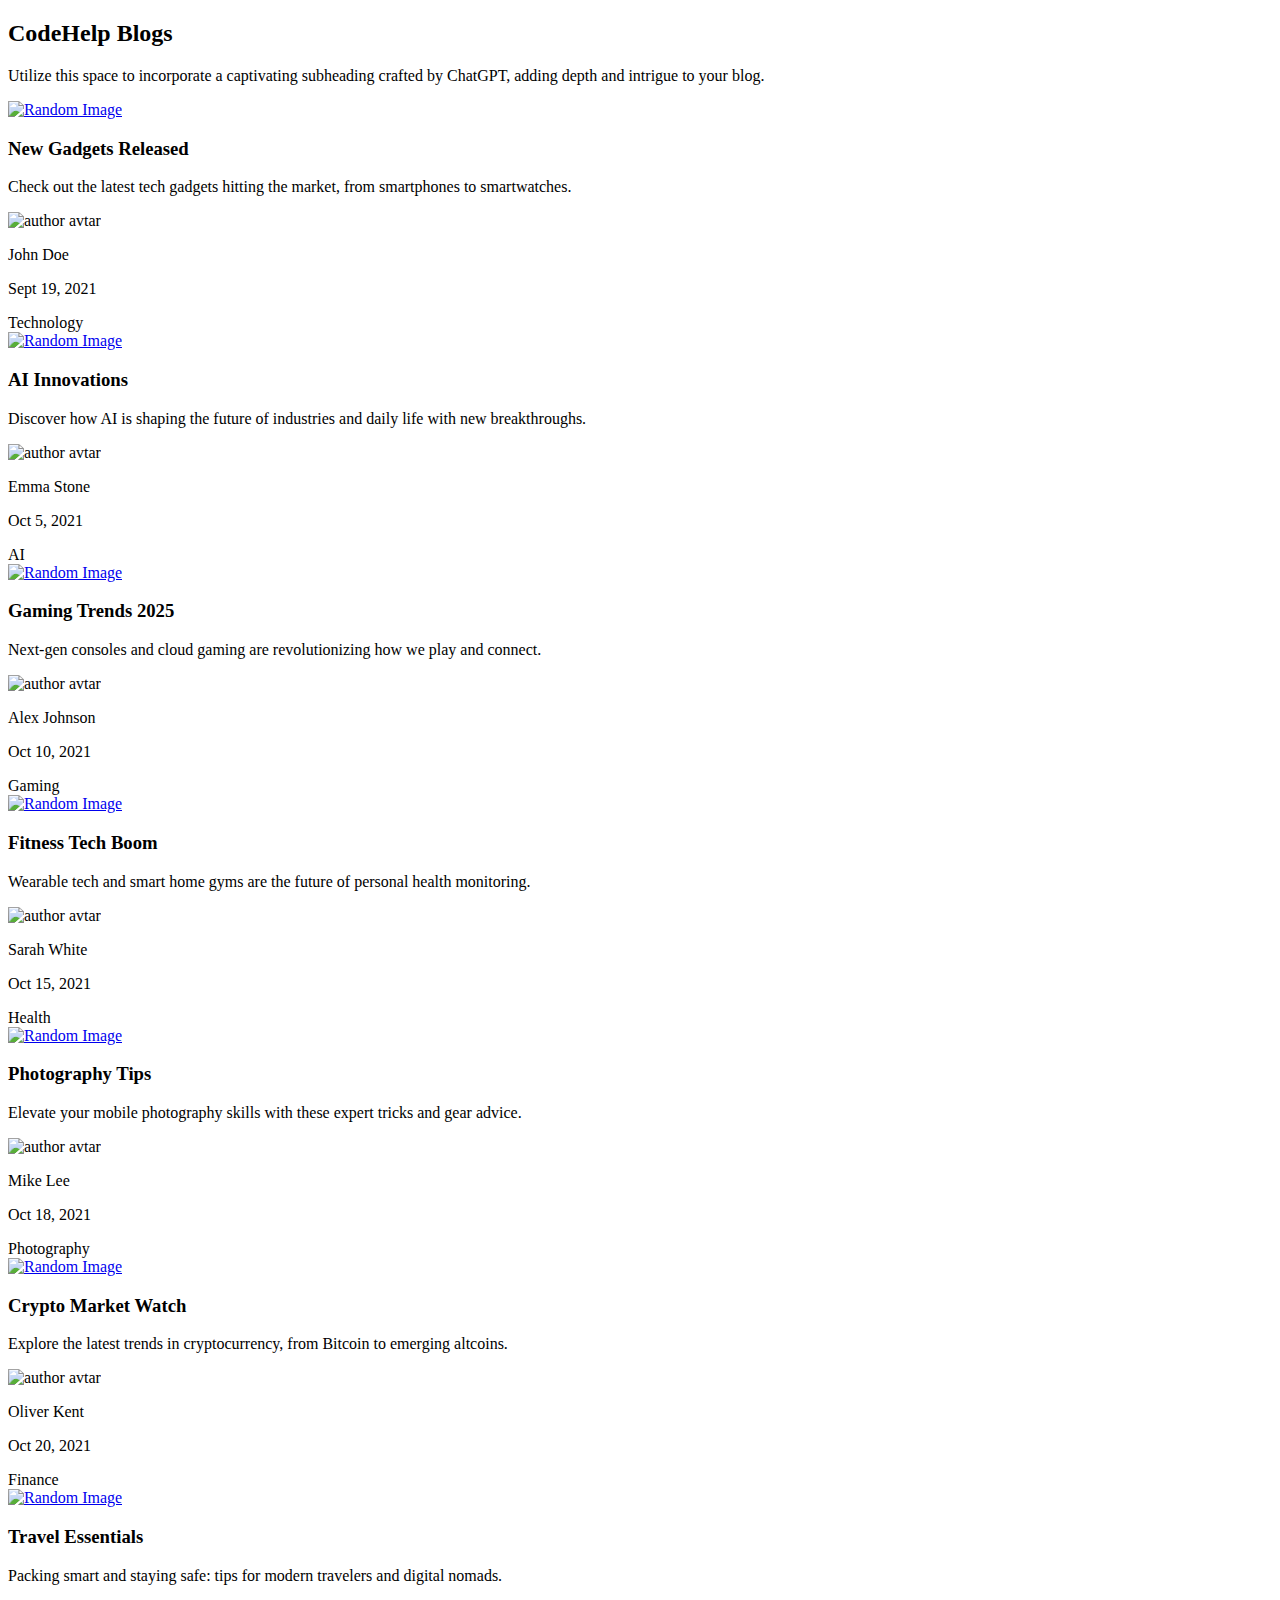
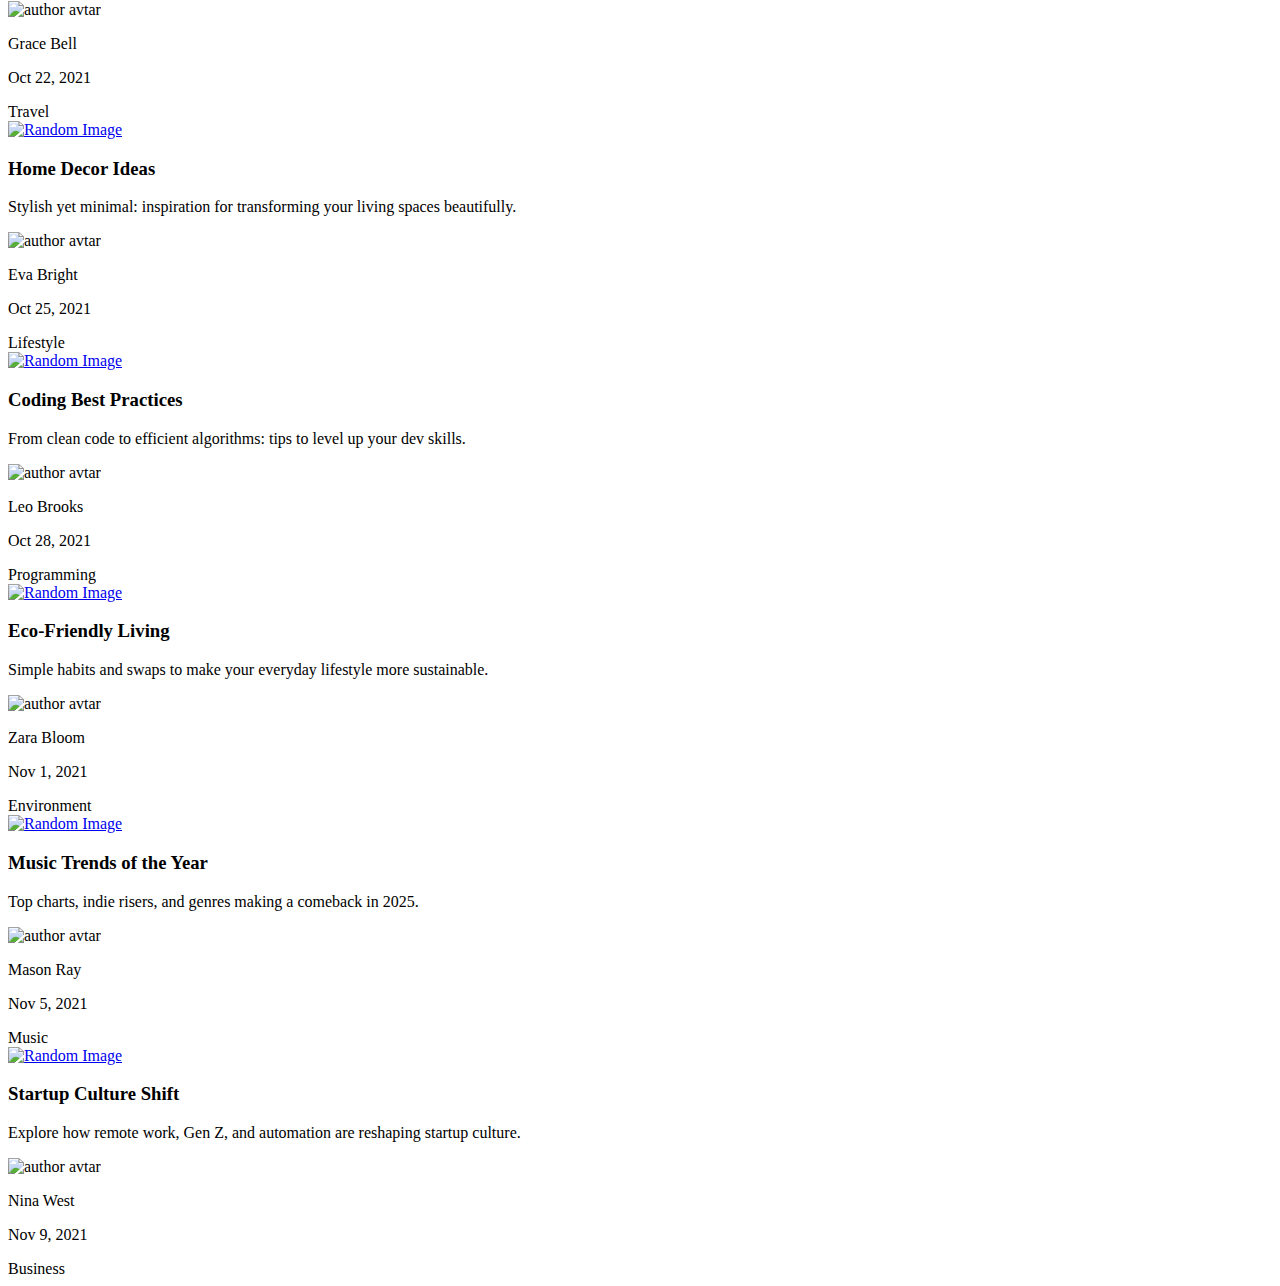
==== index.html @ eb7b22d2 "Add files via upload" ====
<!DOCTYPE html>
<html lang="en">
<head>
    <meta charset="UTF-8">
    <meta name="viewport" content="width=device-width, initial-scale=1.0">
    <title>Ambica Blogs</title>
    <link rel="stylesheet" href="style.css">
    <link rel="preconnect" href="https://fonts.googleapis.com">
<link rel="preconnect" href="https://fonts.gstatic.com" crossorigin>
<link href="https://fonts.googleapis.com/css2?family=Inter:ital,opsz,wght@0,14..32,100..900;1,14..32,100..900&display=swap" rel="stylesheet">
</head>
<body>

    <div class="container">
        <header>
            <h2>CodeHelp Blogs</h2>
            <p>Utilize this space to incorporate a captivating subheading crafted by ChatGPT, adding depth and intrigue to your blog.
            </p>
        </header>
        <!-- <main>
            <div class="card-container">
                <a href="#">
                     <div class="image-container">
                     <img src="https://picsum.photos/600/400" alt="Random Image" loading="lazy" class="image">
                    </div>
                </a>
                <div class="card-info">
                    <h3>New Gadgets Released</h3>
                    <p>Check Out the latest tech gadgets 
                     hitting the market, from smartphones to 
                     smartwatches.
                    </p>
                 </div>
                 <div class="card-footer">
                    <div class="card-author">
                        <div class="author-avtar">
                            <img src="https://api.dicebear.com/7.x/notionists/svg?seed=John?size=64" alt="author avtar" width="28px" height="28px" class="avtar-img">
                        </div>
                        <div class="author-details">
                            <p class="author-name">John Doe</p>
                            <p class="publish-date">Sept 19, 2021</p>
                        </div>
                    </div>
                    <div class="card-genre">
                        <span>Technology</span>
                    </div>
 
                </div>
 
 
            </div> 
            <div class="card-container">
                <a href="#">
                     <div class="image-container">
                     <img src="https://picsum.photos/600/400?nocache=%C?php%20echo%20microtime();%20?%3E" alt="Random Image" loading="lazy" class="image">
                    </div>
                </a>
                <div class="card-info">
                    <h3>New Gadgets Released</h3>
                    <p>Check Out the latest tech gadgets 
                     hitting the market, from smartphones to 
                     smartwatches.
                    </p>
                 </div>
                 <div class="card-footer">
                    <div class="card-author">
                        <div class="author-avtar">
                            <img src="https://api.dicebear.com/7.x/notionists/svg?seed=John?size=64" alt="author avtar" width="30px" height="30px">
                        </div>
                        <div class="author-details">
                            <p class="author-name">John Doe</p>
                            <p class="publish-date">Sept 19, 2021</p>
                        </div>
                    </div>
                    <div class="card-genre">
                        <span>Technology</span>
                    </div>
 
                </div>
 
            </div> 
            <div class="card-container">
                <a href="#">
                     <div class="image-container">
                     <img src="https://picsum.photos/600/400?nocache=%3F?php%20echo%20microtime();%20?%3E" alt="Random Image" loading="lazy" class="image">
                    </div>
                </a>
                <div class="card-info">
                    <h3>New Gadgets Released</h3>
                    <p>Check Out the latest tech gadgets 
                     hitting the market, from smartphones to 
                     smartwatches.
                    </p>
                 </div>
                 <div class="card-footer">
                    <div class="card-author">
                        <div class="author-avtar">
                            <img src="https://api.dicebear.com/7.x/notionists/svg?seed=John?size=64" alt="author avtar" width="30px" height="30px">
                        </div>
                        <div class="author-details">
                            <p class="author-name">John Doe</p>
                            <p class="publish-date">Sept 19, 2021</p>
                        </div>
                    </div>
                    <div class="card-genre">
                        <span>Technology</span>
                    </div>
 
                </div>
 
 
            </div> 
            <div class="card-container">
                <div class="image-container">
                         <a href="#">
                     <img src="https://picsum.photos/600/400?nocache=%3M?php%20echo%20microtime();%20?%3E" alt="Random Image" loading="lazy" class="image">
                    </a>
                </div>
                <div class="card-info">
                    <h3>Effective Time Management</h3>
                    <p>Learn time management techniques to boost productivity and balance work and personal life.</p>
                </div>
                <div class="card-footer">
                    <div class="card-author">
                        <div class="author-avtar">
                            <img src="https://api.dicebear.com/7.x/notionists/svg?seed=John?size=64" alt="author avtar" width="30px" height="30px">
                        </div>
                        <div class="author-details">
                            <p class="author-name">John Doe</p>
                            <p class="publish-date">Sept 19, 2021</p>
                        </div>
                    </div>
                    <div class="card-genre">
                        <span>Technology</span>
                    </div>
 
                </div>
 
 
            </div> 
            <div class="card-container">
                <div class="image-container">
                         <a href="#">
                     <img src="https://picsum.photos/600/400?nocache=%3G?php%20echo%20microtime();%20?%3E" alt="Random Image" loading="lazy" class="image">
                    </a>
                </div>
                <div class="card-info">
                    <h3>Effective Time Management</h3>
                    <p>Learn time management techniques to boost productivity and balance work and personal life.</p>
                </div>
                <div class="card-footer">
                    <div class="card-author">
                        <div class="author-avtar">
                            <img src="https://api.dicebear.com/7.x/notionists/svg?seed=John?size=64" alt="author avtar" width="30px" height="30px">
                        </div>
                        <div class="author-details">
                            <p class="author-name">John Doe</p>
                            <p class="publish-date">Sept 19, 2021</p>
                        </div>
                    </div>
                    <div class="card-genre">
                        <span>Technology</span>
                    </div>
 
                </div>
 
 
            </div> 
            <div class="card-container">
                <div class="image-container">
                         <a href="#">
                     <img src="https://picsum.photos/600/400?nocache=%3V?php%20echo%20microtime();%20?%3E" alt="Random Image" loading="lazy" class="image">
                    </a>
                </div>
                <div class="card-info">
                    <h3>Effective Time Management</h3>
                    <p>Learn time management techniques to boost productivity and balance work and personal life.</p>
                </div>
                <div class="card-footer">
                    <div class="card-author">
                        <div class="author-avtar">
                            <img src="https://api.dicebear.com/7.x/notionists/svg?seed=John?size=64" alt="author avtar" width="30px" height="30px">
                        </div>
                        <div class="author-details">
                            <p class="author-name">John Doe</p>
                            <p class="publish-date">Sept 19, 2021</p>
                        </div>
                    </div>
                    <div class="card-genre">
                        <span>Technology</span>
                    </div>
 
                </div>
 
 
            </div> 
            <div class="card-container">
                <div class="image-container">
                         <a href="#">
                     <img src="https://picsum.photos/600/400?nocache=%3Z?php%20echo%20microtime();%20?%3E" alt="Random Image" loading="lazy" class="image">
                    </a>
                </div>
                <div class="card-info">
                    <h3>Effective Time Management</h3>
                    <p>Learn time management techniques to boost productivity and balance work and personal life.</p>
                </div>
                <div class="card-footer">
                    <div class="card-author">
                        <div class="author-avtar">
                            <img src="https://api.dicebear.com/7.x/notionists/svg?seed=John?size=64" alt="author avtar" width="30px" height="30px">
                        </div>
                        <div class="author-details">
                            <p class="author-name">John Doe</p>
                            <p class="publish-date">Sept 19, 2021</p>
                        </div>
                    </div>
                    <div class="card-genre">
                        <span>Technology</span>
                    </div>
 
                </div>
 
 
            </div> 
            <div class="card-container">
                <div class="image-container">
                         <a href="#">
                     <img src="https://picsum.photos/600/400?nocache=%3A?php%20echo%20microtime();%20?%3E" alt="Random Image" loading="lazy" class="image">
                    </a>
                </div>
                <div class="card-info">
                    <h3>Effective Time Management</h3>
                    <p>Learn time management techniques to boost productivity and balance work and personal life.</p>
                </div>
                <div class="card-footer">
                    <div class="card-author">
                        <div class="author-avtar">
                            <img src="https://api.dicebear.com/7.x/notionists/svg?seed=John?size=64" alt="author avtar" width="30px" height="30px">
                        </div>
                        <div class="author-details">
                            <p class="author-name">John Doe</p>
                            <p class="publish-date">Sept 19, 2021</p>
                        </div>
                    </div>
                    <div class="card-genre">
                        <span>Technology</span>
                    </div>
 
                </div>
 
 
            </div> 
            <div class="card-container">
                <div class="image-container">
                         <a href="#">
                     <img src="https://picsum.photos/600/400?nocache=%3L?php%20echo%20microtime();%20?%3E" alt="Random Image" loading="lazy" class="image">
                    </a>
                </div>
                <div class="card-info">
                    <h3>Effective Time Management</h3>
                    <p>Learn time management techniques to boost productivity and balance work and personal life.</p>
                </div>
                <div class="card-footer">
                    <div class="card-author">
                        <div class="author-avtar">
                            <img src="https://api.dicebear.com/7.x/notionists/svg?seed=John?size=64" alt="author avtar" width="30px" height="30px">
                        </div>
                        <div class="author-details">
                            <p class="author-name">John Doe</p>
                            <p class="publish-date">Sept 19, 2021</p>
                        </div>
                    </div>
                    <div class="card-genre">
                        <span>Technology</span>
                    </div>
 
                </div>
 
 
            </div> 
            <div class="card-container">
                <div class="image-container">
                         <a href="#">
                     <img src="https://picsum.photos/600/400?nocache=%3I?php%20echo%20microtime();%20?%3E" alt="Random Image" loading="lazy" class="image">
                    </a>
                </div>
                <div class="card-info">
                    <h3>Effective Time Management</h3>
                    <p>Learn time management techniques to boost productivity and balance work and personal life.</p>
                </div>
                <div class="card-footer">
                    <div class="card-author">
                        <div class="author-avtar">
                            <img src="https://api.dicebear.com/7.x/notionists/svg?seed=John?size=64" alt="author avtar" width="30px" height="30px">
                        </div>
                        <div class="author-details">
                            <p class="author-name">John Doe</p>
                            <p class="publish-date">Sept 19, 2021</p>
                        </div>
                    </div>
                    <div class="card-genre">
                        <span>Technology</span>
                    </div>
 
                </div>
 
 
            </div> 
            <div class="card-container">
                <div class="image-container">
                         <a href="#">
                     <img src="https://picsum.photos/600/400?nocache=%3WY?php%20echo%20microtime();%20?%3E" alt="Random Image" loading="lazy" class="image">
                    </a>
                </div>
                <div class="card-info">
                    <h3>Effective Time Management</h3>
                    <p>Learn time management techniques to boost productivity and balance work and personal life.</p>
                </div>
                <div class="card-footer">
                    <div class="card-author">
                        <div class="author-avtar">
                            <img src="https://api.dicebear.com/7.x/notionists/svg?seed=John?size=64" alt="author avtar" width="30px" height="30px">
                        </div>
                        <div class="author-details">
                            <p class="author-name">John Doe</p>
                            <p class="publish-date">Sept 19, 2021</p>
                        </div>
                    </div>
                    <div class="card-genre">
                        <span>Technology</span>
                    </div>
 
                </div>
 
 
            </div> 
            <div class="card-container">
                <div class="image-container">
                         <a href="#">
                     <img src="https://picsum.photos/600/400?nocache=%1B?php%20echo%20microtime();%20?%3Q" alt="Random Image" loading="lazy" class="image">
                    </a>
                </div>
                <div class="card-info">
                    <h3>Effective Time Management</h3>
                    <p>Learn time management techniques to boost productivity and balance work and personal life.</p>
                </div>
                <div class="card-footer">
                    <div class="card-author">
                        <div class="author-avtar">
                            <img src="https://api.dicebear.com/7.x/notionists/svg?seed=John?size=64" alt="author avtar" width="30px" height="30px">
                        </div>
                        <div class="author-details">
                            <p class="author-name">John Doe</p>
                            <p class="publish-date">Sept 19, 2021</p>
                        </div>
                    </div>
                    <div class="card-genre">
                        <span>Technology</span>
                    </div>
 
                </div>
 
 
            </div> 


            

        </main> -->
        <main>
            <!-- Card 1 -->
<div class="card-container">
    <a href="#">
      <div class="image-container">
        <img src="https://picsum.photos/600/401" alt="Random Image" loading="lazy" class="image">
      </div>
    </a>
    <div class="card-info">
      <h3>New Gadgets Released</h3>
      <p>Check out the latest tech gadgets hitting the market, from smartphones to smartwatches.</p>
    </div>
    <div class="card-footer">
      <div class="card-author">
        <div class="author-avtar">
          <img src="https://api.dicebear.com/7.x/notionists/svg?seed=John1?size=64" alt="author avtar" width="28px" height="28px" class="avtar-img">
        </div>
        <div class="author-details">
          <p class="author-name">John Doe</p>
          <p class="publish-date">Sept 19, 2021</p>
        </div>
      </div>
      <div class="card-genre">
        <span>Technology</span>
      </div>
    </div>
  </div>
  
  <!-- Card 2 -->
  <div class="card-container">
    <a href="#">
      <div class="image-container">
        <img src="https://picsum.photos/600/402" alt="Random Image" loading="lazy" class="image">
      </div>
    </a>
    <div class="card-info">
      <h3>AI Innovations</h3>
      <p>Discover how AI is shaping the future of industries and daily life with new breakthroughs.</p>
    </div>
    <div class="card-footer">
      <div class="card-author">
        <div class="author-avtar">
          <img src="https://api.dicebear.com/7.x/notionists/svg?seed=Emma2?size=64" alt="author avtar" width="28px" height="28px" class="avtar-img">
        </div>
        <div class="author-details">
          <p class="author-name">Emma Stone</p>
          <p class="publish-date">Oct 5, 2021</p>
        </div>
      </div>
      <div class="card-genre">
        <span>AI</span>
      </div>
    </div>
  </div>
  
  <!-- Card 3 -->
  <div class="card-container">
    <a href="#">
      <div class="image-container">
        <img src="https://picsum.photos/600/403" alt="Random Image" loading="lazy" class="image">
      </div>
    </a>
    <div class="card-info">
      <h3>Gaming Trends 2025</h3>
      <p>Next-gen consoles and cloud gaming are revolutionizing how we play and connect.</p>
    </div>
    <div class="card-footer">
      <div class="card-author">
        <div class="author-avtar">
          <img src="https://api.dicebear.com/7.x/notionists/svg?seed=Alex3?size=64" alt="author avtar" width="28px" height="28px" class="avtar-img">
        </div>
        <div class="author-details">
          <p class="author-name">Alex Johnson</p>
          <p class="publish-date">Oct 10, 2021</p>
        </div>
      </div>
      <div class="card-genre">
        <span>Gaming</span>
      </div>
    </div>
  </div>
  
  <!-- Card 4 -->
  <div class="card-container">
    <a href="#">
      <div class="image-container">
        <img src="https://picsum.photos/600/404" alt="Random Image" loading="lazy" class="image">
      </div>
    </a>
    <div class="card-info">
      <h3>Fitness Tech Boom</h3>
      <p>Wearable tech and smart home gyms are the future of personal health monitoring.</p>
    </div>
    <div class="card-footer">
      <div class="card-author">
        <div class="author-avtar">
          <img src="https://api.dicebear.com/7.x/notionists/svg?seed=Sarah4?size=64" alt="author avtar" width="28px" height="28px" class="avtar-img">
        </div>
        <div class="author-details">
          <p class="author-name">Sarah White</p>
          <p class="publish-date">Oct 15, 2021</p>
        </div>
      </div>
      <div class="card-genre">
        <span>Health</span>
      </div>
    </div>
  </div>
  
  <!-- Card 5 -->
  <div class="card-container">
    <a href="#">
      <div class="image-container">
        <img src="https://picsum.photos/600/405" alt="Random Image" loading="lazy" class="image">
      </div>
    </a>
    <div class="card-info">
      <h3>Photography Tips</h3>
      <p>Elevate your mobile photography skills with these expert tricks and gear advice.</p>
    </div>
    <div class="card-footer">
      <div class="card-author">
        <div class="author-avtar">
          <img src="https://api.dicebear.com/7.x/notionists/svg?seed=Mike5?size=64" alt="author avtar" width="28px" height="28px" class="avtar-img">
        </div>
        <div class="author-details">
          <p class="author-name">Mike Lee</p>
          <p class="publish-date">Oct 18, 2021</p>
        </div>
      </div>
      <div class="card-genre">
        <span>Photography</span>
      </div>
    </div>
  </div>
  
  <div class="card-container">
    <a href="#">
      <div class="image-container">
        <img src="https://picsum.photos/600/406" alt="Random Image" loading="lazy" class="image">
      </div>
    </a>
    <div class="card-info">
      <h3>Crypto Market Watch</h3>
      <p>Explore the latest trends in cryptocurrency, from Bitcoin to emerging altcoins.</p>
    </div>
    <div class="card-footer">
      <div class="card-author">
        <div class="author-avtar">
          <img src="https://api.dicebear.com/7.x/notionists/svg?seed=Oliver6?size=64" alt="author avtar" width="28px" height="28px" class="avtar-img">
        </div>
        <div class="author-details">
          <p class="author-name">Oliver Kent</p>
          <p class="publish-date">Oct 20, 2021</p>
        </div>
      </div>
      <div class="card-genre">
        <span>Finance</span>
      </div>
    </div>
  </div>
  <div class="card-container">
    <a href="#">
      <div class="image-container">
        <img src="https://picsum.photos/600/407" alt="Random Image" loading="lazy" class="image">
      </div>
    </a>
    <div class="card-info">
      <h3>Travel Essentials</h3>
      <p>Packing smart and staying safe: tips for modern travelers and digital nomads.</p>
    </div>
    <div class="card-footer">
      <div class="card-author">
        <div class="author-avtar">
          <img src="https://api.dicebear.com/7.x/notionists/svg?seed=Grace7?size=64" alt="author avtar" width="28px" height="28px" class="avtar-img">
        </div>
        <div class="author-details">
          <p class="author-name">Grace Bell</p>
          <p class="publish-date">Oct 22, 2021</p>
        </div>
      </div>
      <div class="card-genre">
        <span>Travel</span>
      </div>
    </div>
  </div>
  <div class="card-container">
    <a href="#">
      <div class="image-container">
        <img src="https://picsum.photos/600/408" alt="Random Image" loading="lazy" class="image">
      </div>
    </a>
    <div class="card-info">
      <h3>Home Decor Ideas</h3>
      <p>Stylish yet minimal: inspiration for transforming your living spaces beautifully.</p>
    </div>
    <div class="card-footer">
      <div class="card-author">
        <div class="author-avtar">
          <img src="https://api.dicebear.com/7.x/notionists/svg?seed=Eva8?size=64" alt="author avtar" width="28px" height="28px" class="avtar-img">
        </div>
        <div class="author-details">
          <p class="author-name">Eva Bright</p>
          <p class="publish-date">Oct 25, 2021</p>
        </div>
      </div>
      <div class="card-genre">
        <span>Lifestyle</span>
      </div>
    </div>
  </div>
  <div class="card-container">
    <a href="#">
      <div class="image-container">
        <img src="https://picsum.photos/600/409" alt="Random Image" loading="lazy" class="image">
      </div>
    </a>
    <div class="card-info">
      <h3>Coding Best Practices</h3>
      <p>From clean code to efficient algorithms: tips to level up your dev skills.</p>
    </div>
    <div class="card-footer">
      <div class="card-author">
        <div class="author-avtar">
          <img src="https://api.dicebear.com/7.x/notionists/svg?seed=Leo9?size=64" alt="author avtar" width="28px" height="28px" class="avtar-img">
        </div>
        <div class="author-details">
          <p class="author-name">Leo Brooks</p>
          <p class="publish-date">Oct 28, 2021</p>
        </div>
      </div>
      <div class="card-genre">
        <span>Programming</span>
      </div>
    </div>
  </div>
  <div class="card-container">
    <a href="#">
      <div class="image-container">
        <img src="https://picsum.photos/600/410" alt="Random Image" loading="lazy" class="image">
      </div>
    </a>
    <div class="card-info">
      <h3>Eco-Friendly Living</h3>
      <p>Simple habits and swaps to make your everyday lifestyle more sustainable.</p>
    </div>
    <div class="card-footer">
      <div class="card-author">
        <div class="author-avtar">
          <img src="https://api.dicebear.com/7.x/notionists/svg?seed=Zara10?size=64" alt="author avtar" width="28px" height="28px" class="avtar-img">
        </div>
        <div class="author-details">
          <p class="author-name">Zara Bloom</p>
          <p class="publish-date">Nov 1, 2021</p>
        </div>
      </div>
      <div class="card-genre">
        <span>Environment</span>
      </div>
    </div>
  </div>
  <div class="card-container">
    <a href="#">
      <div class="image-container">
        <img src="https://picsum.photos/600/411" alt="Random Image" loading="lazy" class="image">
      </div>
    </a>
    <div class="card-info">
      <h3>Music Trends of the Year</h3>
      <p>Top charts, indie risers, and genres making a comeback in 2025.</p>
    </div>
    <div class="card-footer">
      <div class="card-author">
        <div class="author-avtar">
          <img src="https://api.dicebear.com/7.x/notionists/svg?seed=Mason11?size=64" alt="author avtar" width="28px" height="28px" class="avtar-img">
        </div>
        <div class="author-details">
          <p class="author-name">Mason Ray</p>
          <p class="publish-date">Nov 5, 2021</p>
        </div>
      </div>
      <div class="card-genre">
        <span>Music</span>
      </div>
    </div>
  </div>
  <div class="card-container">
    <a href="#">
      <div class="image-container">
        <img src="https://picsum.photos/600/412" alt="Random Image" loading="lazy" class="image">
      </div>
    </a>
    <div class="card-info">
      <h3>Startup Culture Shift</h3>
      <p>Explore how remote work, Gen Z, and automation are reshaping startup culture.</p>
    </div>
    <div class="card-footer">
      <div class="card-author">
        <div class="author-avtar">
          <img src="https://api.dicebear.com/7.x/notionists/svg?seed=Nina12?size=64" alt="author avtar" width="28px" height="28px" class="avtar-img">
        </div>
        <div class="author-details">
          <p class="author-name">Nina West</p>
          <p class="publish-date">Nov 9, 2021</p>
        </div>
      </div>
      <div class="card-genre">
        <span>Business</span>
      </div>
    </div>
  </div>
              
  
        </main>
        
        <footer>
    
        </footer>
    </div>
</body>
</html>
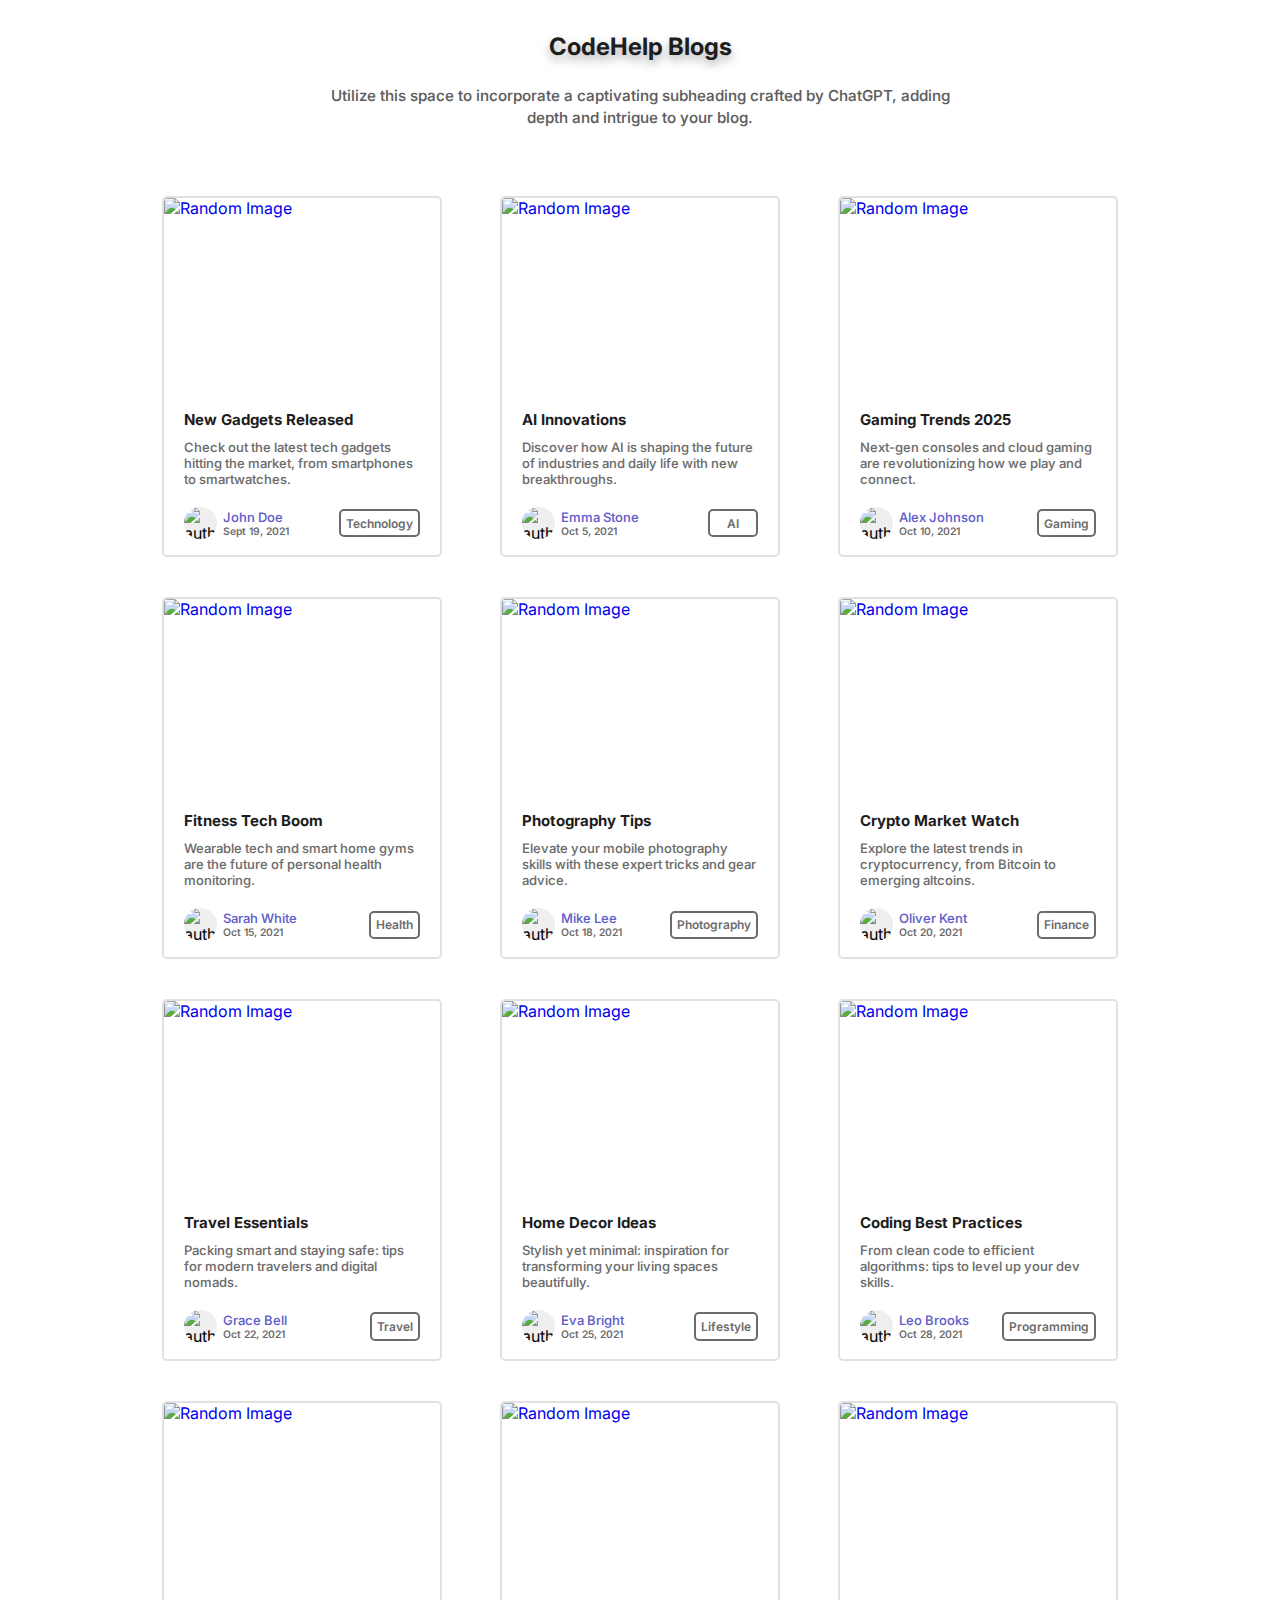
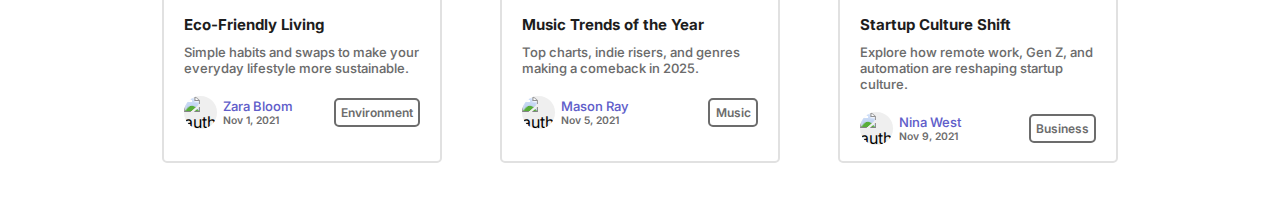
==== commit 842fbe0e: "Update index.html" ====
--- a/index.html
+++ b/index.html
@@ -1,690 +1,325 @@
 <!DOCTYPE html>
 <html lang="en">
-<head>
-    <meta charset="UTF-8">
-    <meta name="viewport" content="width=device-width, initial-scale=1.0">
-    <title>Ambica Blogs</title>
-    <link rel="stylesheet" href="style.css">
-    <link rel="preconnect" href="https://fonts.googleapis.com">
-<link rel="preconnect" href="https://fonts.gstatic.com" crossorigin>
-<link href="https://fonts.googleapis.com/css2?family=Inter:ital,opsz,wght@0,14..32,100..900;1,14..32,100..900&display=swap" rel="stylesheet">
-</head>
-<body>
-
-    <div class="container">
-        <header>
+   <head>
+      <meta charset="UTF-8">
+      <meta name="viewport" content="width=device-width, initial-scale=1.0">
+      <title>CodeHelp Blogs</title>
+      <link rel="stylesheet" href="style.css">
+      <link rel="preconnect" href="https://fonts.googleapis.com">
+      <link rel="preconnect" href="https://fonts.gstatic.com" crossorigin>
+      <link href="https://fonts.googleapis.com/css2?family=Inter:ital,opsz,wght@0,14..32,100..900;1,14..32,100..900&display=swap" rel="stylesheet">
+   </head>
+   <body>
+      <div class="container">
+         <header>
             <h2>CodeHelp Blogs</h2>
             <p>Utilize this space to incorporate a captivating subheading crafted by ChatGPT, adding depth and intrigue to your blog.
             </p>
-        </header>
-        <!-- <main>
-            <div class="card-container">
-                <a href="#">
-                     <div class="image-container">
-                     <img src="https://picsum.photos/600/400" alt="Random Image" loading="lazy" class="image">
-                    </div>
-                </a>
-                <div class="card-info">
-                    <h3>New Gadgets Released</h3>
-                    <p>Check Out the latest tech gadgets 
-                     hitting the market, from smartphones to 
-                     smartwatches.
-                    </p>
-                 </div>
-                 <div class="card-footer">
-                    <div class="card-author">
-                        <div class="author-avtar">
-                            <img src="https://api.dicebear.com/7.x/notionists/svg?seed=John?size=64" alt="author avtar" width="28px" height="28px" class="avtar-img">
-                        </div>
-                        <div class="author-details">
-                            <p class="author-name">John Doe</p>
-                            <p class="publish-date">Sept 19, 2021</p>
-                        </div>
-                    </div>
-                    <div class="card-genre">
-                        <span>Technology</span>
-                    </div>
- 
-                </div>
- 
- 
-            </div> 
-            <div class="card-container">
-                <a href="#">
-                     <div class="image-container">
-                     <img src="https://picsum.photos/600/400?nocache=%C?php%20echo%20microtime();%20?%3E" alt="Random Image" loading="lazy" class="image">
-                    </div>
-                </a>
-                <div class="card-info">
-                    <h3>New Gadgets Released</h3>
-                    <p>Check Out the latest tech gadgets 
-                     hitting the market, from smartphones to 
-                     smartwatches.
-                    </p>
-                 </div>
-                 <div class="card-footer">
-                    <div class="card-author">
-                        <div class="author-avtar">
-                            <img src="https://api.dicebear.com/7.x/notionists/svg?seed=John?size=64" alt="author avtar" width="30px" height="30px">
-                        </div>
-                        <div class="author-details">
-                            <p class="author-name">John Doe</p>
-                            <p class="publish-date">Sept 19, 2021</p>
-                        </div>
-                    </div>
-                    <div class="card-genre">
-                        <span>Technology</span>
-                    </div>
- 
-                </div>
- 
-            </div> 
-            <div class="card-container">
-                <a href="#">
-                     <div class="image-container">
-                     <img src="https://picsum.photos/600/400?nocache=%3F?php%20echo%20microtime();%20?%3E" alt="Random Image" loading="lazy" class="image">
-                    </div>
-                </a>
-                <div class="card-info">
-                    <h3>New Gadgets Released</h3>
-                    <p>Check Out the latest tech gadgets 
-                     hitting the market, from smartphones to 
-                     smartwatches.
-                    </p>
-                 </div>
-                 <div class="card-footer">
-                    <div class="card-author">
-                        <div class="author-avtar">
-                            <img src="https://api.dicebear.com/7.x/notionists/svg?seed=John?size=64" alt="author avtar" width="30px" height="30px">
-                        </div>
-                        <div class="author-details">
-                            <p class="author-name">John Doe</p>
-                            <p class="publish-date">Sept 19, 2021</p>
-                        </div>
-                    </div>
-                    <div class="card-genre">
-                        <span>Technology</span>
-                    </div>
- 
-                </div>
- 
- 
-            </div> 
-            <div class="card-container">
-                <div class="image-container">
-                         <a href="#">
-                     <img src="https://picsum.photos/600/400?nocache=%3M?php%20echo%20microtime();%20?%3E" alt="Random Image" loading="lazy" class="image">
-                    </a>
-                </div>
-                <div class="card-info">
-                    <h3>Effective Time Management</h3>
-                    <p>Learn time management techniques to boost productivity and balance work and personal life.</p>
-                </div>
-                <div class="card-footer">
-                    <div class="card-author">
-                        <div class="author-avtar">
-                            <img src="https://api.dicebear.com/7.x/notionists/svg?seed=John?size=64" alt="author avtar" width="30px" height="30px">
-                        </div>
-                        <div class="author-details">
-                            <p class="author-name">John Doe</p>
-                            <p class="publish-date">Sept 19, 2021</p>
-                        </div>
-                    </div>
-                    <div class="card-genre">
-                        <span>Technology</span>
-                    </div>
- 
-                </div>
- 
- 
-            </div> 
-            <div class="card-container">
-                <div class="image-container">
-                         <a href="#">
-                     <img src="https://picsum.photos/600/400?nocache=%3G?php%20echo%20microtime();%20?%3E" alt="Random Image" loading="lazy" class="image">
-                    </a>
-                </div>
-                <div class="card-info">
-                    <h3>Effective Time Management</h3>
-                    <p>Learn time management techniques to boost productivity and balance work and personal life.</p>
-                </div>
-                <div class="card-footer">
-                    <div class="card-author">
-                        <div class="author-avtar">
-                            <img src="https://api.dicebear.com/7.x/notionists/svg?seed=John?size=64" alt="author avtar" width="30px" height="30px">
-                        </div>
-                        <div class="author-details">
-                            <p class="author-name">John Doe</p>
-                            <p class="publish-date">Sept 19, 2021</p>
-                        </div>
-                    </div>
-                    <div class="card-genre">
-                        <span>Technology</span>
-                    </div>
- 
-                </div>
- 
- 
-            </div> 
-            <div class="card-container">
-                <div class="image-container">
-                         <a href="#">
-                     <img src="https://picsum.photos/600/400?nocache=%3V?php%20echo%20microtime();%20?%3E" alt="Random Image" loading="lazy" class="image">
-                    </a>
-                </div>
-                <div class="card-info">
-                    <h3>Effective Time Management</h3>
-                    <p>Learn time management techniques to boost productivity and balance work and personal life.</p>
-                </div>
-                <div class="card-footer">
-                    <div class="card-author">
-                        <div class="author-avtar">
-                            <img src="https://api.dicebear.com/7.x/notionists/svg?seed=John?size=64" alt="author avtar" width="30px" height="30px">
-                        </div>
-                        <div class="author-details">
-                            <p class="author-name">John Doe</p>
-                            <p class="publish-date">Sept 19, 2021</p>
-                        </div>
-                    </div>
-                    <div class="card-genre">
-                        <span>Technology</span>
-                    </div>
- 
-                </div>
- 
- 
-            </div> 
-            <div class="card-container">
-                <div class="image-container">
-                         <a href="#">
-                     <img src="https://picsum.photos/600/400?nocache=%3Z?php%20echo%20microtime();%20?%3E" alt="Random Image" loading="lazy" class="image">
-                    </a>
-                </div>
-                <div class="card-info">
-                    <h3>Effective Time Management</h3>
-                    <p>Learn time management techniques to boost productivity and balance work and personal life.</p>
-                </div>
-                <div class="card-footer">
-                    <div class="card-author">
-                        <div class="author-avtar">
-                            <img src="https://api.dicebear.com/7.x/notionists/svg?seed=John?size=64" alt="author avtar" width="30px" height="30px">
-                        </div>
-                        <div class="author-details">
-                            <p class="author-name">John Doe</p>
-                            <p class="publish-date">Sept 19, 2021</p>
-                        </div>
-                    </div>
-                    <div class="card-genre">
-                        <span>Technology</span>
-                    </div>
- 
-                </div>
- 
- 
-            </div> 
-            <div class="card-container">
-                <div class="image-container">
-                         <a href="#">
-                     <img src="https://picsum.photos/600/400?nocache=%3A?php%20echo%20microtime();%20?%3E" alt="Random Image" loading="lazy" class="image">
-                    </a>
-                </div>
-                <div class="card-info">
-                    <h3>Effective Time Management</h3>
-                    <p>Learn time management techniques to boost productivity and balance work and personal life.</p>
-                </div>
-                <div class="card-footer">
-                    <div class="card-author">
-                        <div class="author-avtar">
-                            <img src="https://api.dicebear.com/7.x/notionists/svg?seed=John?size=64" alt="author avtar" width="30px" height="30px">
-                        </div>
-                        <div class="author-details">
-                            <p class="author-name">John Doe</p>
-                            <p class="publish-date">Sept 19, 2021</p>
-                        </div>
-                    </div>
-                    <div class="card-genre">
-                        <span>Technology</span>
-                    </div>
- 
-                </div>
- 
- 
-            </div> 
-            <div class="card-container">
-                <div class="image-container">
-                         <a href="#">
-                     <img src="https://picsum.photos/600/400?nocache=%3L?php%20echo%20microtime();%20?%3E" alt="Random Image" loading="lazy" class="image">
-                    </a>
-                </div>
-                <div class="card-info">
-                    <h3>Effective Time Management</h3>
-                    <p>Learn time management techniques to boost productivity and balance work and personal life.</p>
-                </div>
-                <div class="card-footer">
-                    <div class="card-author">
-                        <div class="author-avtar">
-                            <img src="https://api.dicebear.com/7.x/notionists/svg?seed=John?size=64" alt="author avtar" width="30px" height="30px">
-                        </div>
-                        <div class="author-details">
-                            <p class="author-name">John Doe</p>
-                            <p class="publish-date">Sept 19, 2021</p>
-                        </div>
-                    </div>
-                    <div class="card-genre">
-                        <span>Technology</span>
-                    </div>
- 
-                </div>
- 
- 
-            </div> 
-            <div class="card-container">
-                <div class="image-container">
-                         <a href="#">
-                     <img src="https://picsum.photos/600/400?nocache=%3I?php%20echo%20microtime();%20?%3E" alt="Random Image" loading="lazy" class="image">
-                    </a>
-                </div>
-                <div class="card-info">
-                    <h3>Effective Time Management</h3>
-                    <p>Learn time management techniques to boost productivity and balance work and personal life.</p>
-                </div>
-                <div class="card-footer">
-                    <div class="card-author">
-                        <div class="author-avtar">
-                            <img src="https://api.dicebear.com/7.x/notionists/svg?seed=John?size=64" alt="author avtar" width="30px" height="30px">
-                        </div>
-                        <div class="author-details">
-                            <p class="author-name">John Doe</p>
-                            <p class="publish-date">Sept 19, 2021</p>
-                        </div>
-                    </div>
-                    <div class="card-genre">
-                        <span>Technology</span>
-                    </div>
- 
-                </div>
- 
- 
-            </div> 
-            <div class="card-container">
-                <div class="image-container">
-                         <a href="#">
-                     <img src="https://picsum.photos/600/400?nocache=%3WY?php%20echo%20microtime();%20?%3E" alt="Random Image" loading="lazy" class="image">
-                    </a>
-                </div>
-                <div class="card-info">
-                    <h3>Effective Time Management</h3>
-                    <p>Learn time management techniques to boost productivity and balance work and personal life.</p>
-                </div>
-                <div class="card-footer">
-                    <div class="card-author">
-                        <div class="author-avtar">
-                            <img src="https://api.dicebear.com/7.x/notionists/svg?seed=John?size=64" alt="author avtar" width="30px" height="30px">
-                        </div>
-                        <div class="author-details">
-                            <p class="author-name">John Doe</p>
-                            <p class="publish-date">Sept 19, 2021</p>
-                        </div>
-                    </div>
-                    <div class="card-genre">
-                        <span>Technology</span>
-                    </div>
- 
-                </div>
- 
- 
-            </div> 
-            <div class="card-container">
-                <div class="image-container">
-                         <a href="#">
-                     <img src="https://picsum.photos/600/400?nocache=%1B?php%20echo%20microtime();%20?%3Q" alt="Random Image" loading="lazy" class="image">
-                    </a>
-                </div>
-                <div class="card-info">
-                    <h3>Effective Time Management</h3>
-                    <p>Learn time management techniques to boost productivity and balance work and personal life.</p>
-                </div>
-                <div class="card-footer">
-                    <div class="card-author">
-                        <div class="author-avtar">
-                            <img src="https://api.dicebear.com/7.x/notionists/svg?seed=John?size=64" alt="author avtar" width="30px" height="30px">
-                        </div>
-                        <div class="author-details">
-                            <p class="author-name">John Doe</p>
-                            <p class="publish-date">Sept 19, 2021</p>
-                        </div>
-                    </div>
-                    <div class="card-genre">
-                        <span>Technology</span>
-                    </div>
- 
-                </div>
- 
- 
-            </div> 
-
-
-            
-
-        </main> -->
-        <main>
-            <!-- Card 1 -->
-<div class="card-container">
-    <a href="#">
-      <div class="image-container">
-        <img src="https://picsum.photos/600/401" alt="Random Image" loading="lazy" class="image">
+         </header>
+         <main>
+            <div class="card-container">
+               <a href="#">
+                  <div class="image-container">
+                     <img src="https://picsum.photos/600/401" alt="Random Image" loading="lazy" class="image">
+                  </div>
+               </a>
+               <div class="card-info">
+                  <h3>New Gadgets Released</h3>
+                  <p>Check out the latest tech gadgets hitting the market, from smartphones to smartwatches.</p>
+               </div>
+               <div class="card-footer">
+                  <div class="card-author">
+                     <div class="author-avtar">
+                        <img src="https://api.dicebear.com/7.x/notionists/svg?seed=John1?size=64" alt="author avtar" width="28px" height="28px" class="avtar-img">
+                     </div>
+                     <div class="author-details">
+                        <p class="author-name">John Doe</p>
+                        <p class="publish-date">Sept 19, 2021</p>
+                     </div>
+                  </div>
+                  <div class="card-genre">
+                     <span>Technology</span>
+                  </div>
+               </div>
+            </div>
+            <div class="card-container">
+               <a href="#">
+                  <div class="image-container">
+                     <img src="https://picsum.photos/600/402" alt="Random Image" loading="lazy" class="image">
+                  </div>
+               </a>
+               <div class="card-info">
+                  <h3>AI Innovations</h3>
+                  <p>Discover how AI is shaping the future of industries and daily life with new breakthroughs.</p>
+               </div>
+               <div class="card-footer">
+                  <div class="card-author">
+                     <div class="author-avtar">
+                        <img src="https://api.dicebear.com/7.x/notionists/svg?seed=Emma2?size=64" alt="author avtar" width="28px" height="28px" class="avtar-img">
+                     </div>
+                     <div class="author-details">
+                        <p class="author-name">Emma Stone</p>
+                        <p class="publish-date">Oct 5, 2021</p>
+                     </div>
+                  </div>
+                  <div class="card-genre">
+                     <span>AI</span>
+                  </div>
+               </div>
+            </div>
+            <div class="card-container">
+               <a href="#">
+                  <div class="image-container">
+                     <img src="https://picsum.photos/600/403" alt="Random Image" loading="lazy" class="image">
+                  </div>
+               </a>
+               <div class="card-info">
+                  <h3>Gaming Trends 2025</h3>
+                  <p>Next-gen consoles and cloud gaming are revolutionizing how we play and connect.</p>
+               </div>
+               <div class="card-footer">
+                  <div class="card-author">
+                     <div class="author-avtar">
+                        <img src="https://api.dicebear.com/7.x/notionists/svg?seed=Alex3?size=64" alt="author avtar" width="28px" height="28px" class="avtar-img">
+                     </div>
+                     <div class="author-details">
+                        <p class="author-name">Alex Johnson</p>
+                        <p class="publish-date">Oct 10, 2021</p>
+                     </div>
+                  </div>
+                  <div class="card-genre">
+                     <span>Gaming</span>
+                  </div>
+               </div>
+            </div>
+            <div class="card-container">
+               <a href="#">
+                  <div class="image-container">
+                     <img src="https://picsum.photos/600/404" alt="Random Image" loading="lazy" class="image">
+                  </div>
+               </a>
+               <div class="card-info">
+                  <h3>Fitness Tech Boom</h3>
+                  <p>Wearable tech and smart home gyms are the future of personal health monitoring.</p>
+               </div>
+               <div class="card-footer">
+                  <div class="card-author">
+                     <div class="author-avtar">
+                        <img src="https://api.dicebear.com/7.x/notionists/svg?seed=Sarah4?size=64" alt="author avtar" width="28px" height="28px" class="avtar-img">
+                     </div>
+                     <div class="author-details">
+                        <p class="author-name">Sarah White</p>
+                        <p class="publish-date">Oct 15, 2021</p>
+                     </div>
+                  </div>
+                  <div class="card-genre">
+                     <span>Health</span>
+                  </div>
+               </div>
+            </div>
+            <div class="card-container">
+               <a href="#">
+                  <div class="image-container">
+                     <img src="https://picsum.photos/600/405" alt="Random Image" loading="lazy" class="image">
+                  </div>
+               </a>
+               <div class="card-info">
+                  <h3>Photography Tips</h3>
+                  <p>Elevate your mobile photography skills with these expert tricks and gear advice.</p>
+               </div>
+               <div class="card-footer">
+                  <div class="card-author">
+                     <div class="author-avtar">
+                        <img src="https://api.dicebear.com/7.x/notionists/svg?seed=Mike5?size=64" alt="author avtar" width="28px" height="28px" class="avtar-img">
+                     </div>
+                     <div class="author-details">
+                        <p class="author-name">Mike Lee</p>
+                        <p class="publish-date">Oct 18, 2021</p>
+                     </div>
+                  </div>
+                  <div class="card-genre">
+                     <span>Photography</span>
+                  </div>
+               </div>
+            </div>
+            <div class="card-container">
+               <a href="#">
+                  <div class="image-container">
+                     <img src="https://picsum.photos/600/406" alt="Random Image" loading="lazy" class="image">
+                  </div>
+               </a>
+               <div class="card-info">
+                  <h3>Crypto Market Watch</h3>
+                  <p>Explore the latest trends in cryptocurrency, from Bitcoin to emerging altcoins.</p>
+               </div>
+               <div class="card-footer">
+                  <div class="card-author">
+                     <div class="author-avtar">
+                        <img src="https://api.dicebear.com/7.x/notionists/svg?seed=Oliver6?size=64" alt="author avtar" width="28px" height="28px" class="avtar-img">
+                     </div>
+                     <div class="author-details">
+                        <p class="author-name">Oliver Kent</p>
+                        <p class="publish-date">Oct 20, 2021</p>
+                     </div>
+                  </div>
+                  <div class="card-genre">
+                     <span>Finance</span>
+                  </div>
+               </div>
+            </div>
+            <div class="card-container">
+               <a href="#">
+                  <div class="image-container">
+                     <img src="https://picsum.photos/600/407" alt="Random Image" loading="lazy" class="image">
+                  </div>
+               </a>
+               <div class="card-info">
+                  <h3>Travel Essentials</h3>
+                  <p>Packing smart and staying safe: tips for modern travelers and digital nomads.</p>
+               </div>
+               <div class="card-footer">
+                  <div class="card-author">
+                     <div class="author-avtar">
+                        <img src="https://api.dicebear.com/7.x/notionists/svg?seed=Grace7?size=64" alt="author avtar" width="28px" height="28px" class="avtar-img">
+                     </div>
+                     <div class="author-details">
+                        <p class="author-name">Grace Bell</p>
+                        <p class="publish-date">Oct 22, 2021</p>
+                     </div>
+                  </div>
+                  <div class="card-genre">
+                     <span>Travel</span>
+                  </div>
+               </div>
+            </div>
+            <div class="card-container">
+               <a href="#">
+                  <div class="image-container">
+                     <img src="https://picsum.photos/600/408" alt="Random Image" loading="lazy" class="image">
+                  </div>
+               </a>
+               <div class="card-info">
+                  <h3>Home Decor Ideas</h3>
+                  <p>Stylish yet minimal: inspiration for transforming your living spaces beautifully.</p>
+               </div>
+               <div class="card-footer">
+                  <div class="card-author">
+                     <div class="author-avtar">
+                        <img src="https://api.dicebear.com/7.x/notionists/svg?seed=Eva8?size=64" alt="author avtar" width="28px" height="28px" class="avtar-img">
+                     </div>
+                     <div class="author-details">
+                        <p class="author-name">Eva Bright</p>
+                        <p class="publish-date">Oct 25, 2021</p>
+                     </div>
+                  </div>
+                  <div class="card-genre">
+                     <span>Lifestyle</span>
+                  </div>
+               </div>
+            </div>
+            <div class="card-container">
+               <a href="#">
+                  <div class="image-container">
+                     <img src="https://picsum.photos/600/409" alt="Random Image" loading="lazy" class="image">
+                  </div>
+               </a>
+               <div class="card-info">
+                  <h3>Coding Best Practices</h3>
+                  <p>From clean code to efficient algorithms: tips to level up your dev skills.</p>
+               </div>
+               <div class="card-footer">
+                  <div class="card-author">
+                     <div class="author-avtar">
+                        <img src="https://api.dicebear.com/7.x/notionists/svg?seed=Leo9?size=64" alt="author avtar" width="28px" height="28px" class="avtar-img">
+                     </div>
+                     <div class="author-details">
+                        <p class="author-name">Leo Brooks</p>
+                        <p class="publish-date">Oct 28, 2021</p>
+                     </div>
+                  </div>
+                  <div class="card-genre">
+                     <span>Programming</span>
+                  </div>
+               </div>
+            </div>
+            <div class="card-container">
+               <a href="#">
+                  <div class="image-container">
+                     <img src="https://picsum.photos/600/410" alt="Random Image" loading="lazy" class="image">
+                  </div>
+               </a>
+               <div class="card-info">
+                  <h3>Eco-Friendly Living</h3>
+                  <p>Simple habits and swaps to make your everyday lifestyle more sustainable.</p>
+               </div>
+               <div class="card-footer">
+                  <div class="card-author">
+                     <div class="author-avtar">
+                        <img src="https://api.dicebear.com/7.x/notionists/svg?seed=Zara10?size=64" alt="author avtar" width="28px" height="28px" class="avtar-img">
+                     </div>
+                     <div class="author-details">
+                        <p class="author-name">Zara Bloom</p>
+                        <p class="publish-date">Nov 1, 2021</p>
+                     </div>
+                  </div>
+                  <div class="card-genre">
+                     <span>Environment</span>
+                  </div>
+               </div>
+            </div>
+            <div class="card-container">
+               <a href="#">
+                  <div class="image-container">
+                     <img src="https://picsum.photos/600/411" alt="Random Image" loading="lazy" class="image">
+                  </div>
+               </a>
+               <div class="card-info">
+                  <h3>Music Trends of the Year</h3>
+                  <p>Top charts, indie risers, and genres making a comeback in 2025.</p>
+               </div>
+               <div class="card-footer">
+                  <div class="card-author">
+                     <div class="author-avtar">
+                        <img src="https://api.dicebear.com/7.x/notionists/svg?seed=Mason11?size=64" alt="author avtar" width="28px" height="28px" class="avtar-img">
+                     </div>
+                     <div class="author-details">
+                        <p class="author-name">Mason Ray</p>
+                        <p class="publish-date">Nov 5, 2021</p>
+                     </div>
+                  </div>
+                  <div class="card-genre">
+                     <span>Music</span>
+                  </div>
+               </div>
+            </div>
+            <div class="card-container">
+               <a href="#">
+                  <div class="image-container">
+                     <img src="https://picsum.photos/600/412" alt="Random Image" loading="lazy" class="image">
+                  </div>
+               </a>
+               <div class="card-info">
+                  <h3>Startup Culture Shift</h3>
+                  <p>Explore how remote work, Gen Z, and automation are reshaping startup culture.</p>
+               </div>
+               <div class="card-footer">
+                  <div class="card-author">
+                     <div class="author-avtar">
+                        <img src="https://api.dicebear.com/7.x/notionists/svg?seed=Nina12?size=64" alt="author avtar" width="28px" height="28px" class="avtar-img">
+                     </div>
+                     <div class="author-details">
+                        <p class="author-name">Nina West</p>
+                        <p class="publish-date">Nov 9, 2021</p>
+                     </div>
+                  </div>
+                  <div class="card-genre">
+                     <span>Business</span>
+                  </div>
+               </div>
+            </div>
+         </main>
+         <footer>
+         </footer>
       </div>
-    </a>
-    <div class="card-info">
-      <h3>New Gadgets Released</h3>
-      <p>Check out the latest tech gadgets hitting the market, from smartphones to smartwatches.</p>
-    </div>
-    <div class="card-footer">
-      <div class="card-author">
-        <div class="author-avtar">
-          <img src="https://api.dicebear.com/7.x/notionists/svg?seed=John1?size=64" alt="author avtar" width="28px" height="28px" class="avtar-img">
-        </div>
-        <div class="author-details">
-          <p class="author-name">John Doe</p>
-          <p class="publish-date">Sept 19, 2021</p>
-        </div>
-      </div>
-      <div class="card-genre">
-        <span>Technology</span>
-      </div>
-    </div>
-  </div>
-  
-  <!-- Card 2 -->
-  <div class="card-container">
-    <a href="#">
-      <div class="image-container">
-        <img src="https://picsum.photos/600/402" alt="Random Image" loading="lazy" class="image">
-      </div>
-    </a>
-    <div class="card-info">
-      <h3>AI Innovations</h3>
-      <p>Discover how AI is shaping the future of industries and daily life with new breakthroughs.</p>
-    </div>
-    <div class="card-footer">
-      <div class="card-author">
-        <div class="author-avtar">
-          <img src="https://api.dicebear.com/7.x/notionists/svg?seed=Emma2?size=64" alt="author avtar" width="28px" height="28px" class="avtar-img">
-        </div>
-        <div class="author-details">
-          <p class="author-name">Emma Stone</p>
-          <p class="publish-date">Oct 5, 2021</p>
-        </div>
-      </div>
-      <div class="card-genre">
-        <span>AI</span>
-      </div>
-    </div>
-  </div>
-  
-  <!-- Card 3 -->
-  <div class="card-container">
-    <a href="#">
-      <div class="image-container">
-        <img src="https://picsum.photos/600/403" alt="Random Image" loading="lazy" class="image">
-      </div>
-    </a>
-    <div class="card-info">
-      <h3>Gaming Trends 2025</h3>
-      <p>Next-gen consoles and cloud gaming are revolutionizing how we play and connect.</p>
-    </div>
-    <div class="card-footer">
-      <div class="card-author">
-        <div class="author-avtar">
-          <img src="https://api.dicebear.com/7.x/notionists/svg?seed=Alex3?size=64" alt="author avtar" width="28px" height="28px" class="avtar-img">
-        </div>
-        <div class="author-details">
-          <p class="author-name">Alex Johnson</p>
-          <p class="publish-date">Oct 10, 2021</p>
-        </div>
-      </div>
-      <div class="card-genre">
-        <span>Gaming</span>
-      </div>
-    </div>
-  </div>
-  
-  <!-- Card 4 -->
-  <div class="card-container">
-    <a href="#">
-      <div class="image-container">
-        <img src="https://picsum.photos/600/404" alt="Random Image" loading="lazy" class="image">
-      </div>
-    </a>
-    <div class="card-info">
-      <h3>Fitness Tech Boom</h3>
-      <p>Wearable tech and smart home gyms are the future of personal health monitoring.</p>
-    </div>
-    <div class="card-footer">
-      <div class="card-author">
-        <div class="author-avtar">
-          <img src="https://api.dicebear.com/7.x/notionists/svg?seed=Sarah4?size=64" alt="author avtar" width="28px" height="28px" class="avtar-img">
-        </div>
-        <div class="author-details">
-          <p class="author-name">Sarah White</p>
-          <p class="publish-date">Oct 15, 2021</p>
-        </div>
-      </div>
-      <div class="card-genre">
-        <span>Health</span>
-      </div>
-    </div>
-  </div>
-  
-  <!-- Card 5 -->
-  <div class="card-container">
-    <a href="#">
-      <div class="image-container">
-        <img src="https://picsum.photos/600/405" alt="Random Image" loading="lazy" class="image">
-      </div>
-    </a>
-    <div class="card-info">
-      <h3>Photography Tips</h3>
-      <p>Elevate your mobile photography skills with these expert tricks and gear advice.</p>
-    </div>
-    <div class="card-footer">
-      <div class="card-author">
-        <div class="author-avtar">
-          <img src="https://api.dicebear.com/7.x/notionists/svg?seed=Mike5?size=64" alt="author avtar" width="28px" height="28px" class="avtar-img">
-        </div>
-        <div class="author-details">
-          <p class="author-name">Mike Lee</p>
-          <p class="publish-date">Oct 18, 2021</p>
-        </div>
-      </div>
-      <div class="card-genre">
-        <span>Photography</span>
-      </div>
-    </div>
-  </div>
-  
-  <div class="card-container">
-    <a href="#">
-      <div class="image-container">
-        <img src="https://picsum.photos/600/406" alt="Random Image" loading="lazy" class="image">
-      </div>
-    </a>
-    <div class="card-info">
-      <h3>Crypto Market Watch</h3>
-      <p>Explore the latest trends in cryptocurrency, from Bitcoin to emerging altcoins.</p>
-    </div>
-    <div class="card-footer">
-      <div class="card-author">
-        <div class="author-avtar">
-          <img src="https://api.dicebear.com/7.x/notionists/svg?seed=Oliver6?size=64" alt="author avtar" width="28px" height="28px" class="avtar-img">
-        </div>
-        <div class="author-details">
-          <p class="author-name">Oliver Kent</p>
-          <p class="publish-date">Oct 20, 2021</p>
-        </div>
-      </div>
-      <div class="card-genre">
-        <span>Finance</span>
-      </div>
-    </div>
-  </div>
-  <div class="card-container">
-    <a href="#">
-      <div class="image-container">
-        <img src="https://picsum.photos/600/407" alt="Random Image" loading="lazy" class="image">
-      </div>
-    </a>
-    <div class="card-info">
-      <h3>Travel Essentials</h3>
-      <p>Packing smart and staying safe: tips for modern travelers and digital nomads.</p>
-    </div>
-    <div class="card-footer">
-      <div class="card-author">
-        <div class="author-avtar">
-          <img src="https://api.dicebear.com/7.x/notionists/svg?seed=Grace7?size=64" alt="author avtar" width="28px" height="28px" class="avtar-img">
-        </div>
-        <div class="author-details">
-          <p class="author-name">Grace Bell</p>
-          <p class="publish-date">Oct 22, 2021</p>
-        </div>
-      </div>
-      <div class="card-genre">
-        <span>Travel</span>
-      </div>
-    </div>
-  </div>
-  <div class="card-container">
-    <a href="#">
-      <div class="image-container">
-        <img src="https://picsum.photos/600/408" alt="Random Image" loading="lazy" class="image">
-      </div>
-    </a>
-    <div class="card-info">
-      <h3>Home Decor Ideas</h3>
-      <p>Stylish yet minimal: inspiration for transforming your living spaces beautifully.</p>
-    </div>
-    <div class="card-footer">
-      <div class="card-author">
-        <div class="author-avtar">
-          <img src="https://api.dicebear.com/7.x/notionists/svg?seed=Eva8?size=64" alt="author avtar" width="28px" height="28px" class="avtar-img">
-        </div>
-        <div class="author-details">
-          <p class="author-name">Eva Bright</p>
-          <p class="publish-date">Oct 25, 2021</p>
-        </div>
-      </div>
-      <div class="card-genre">
-        <span>Lifestyle</span>
-      </div>
-    </div>
-  </div>
-  <div class="card-container">
-    <a href="#">
-      <div class="image-container">
-        <img src="https://picsum.photos/600/409" alt="Random Image" loading="lazy" class="image">
-      </div>
-    </a>
-    <div class="card-info">
-      <h3>Coding Best Practices</h3>
-      <p>From clean code to efficient algorithms: tips to level up your dev skills.</p>
-    </div>
-    <div class="card-footer">
-      <div class="card-author">
-        <div class="author-avtar">
-          <img src="https://api.dicebear.com/7.x/notionists/svg?seed=Leo9?size=64" alt="author avtar" width="28px" height="28px" class="avtar-img">
-        </div>
-        <div class="author-details">
-          <p class="author-name">Leo Brooks</p>
-          <p class="publish-date">Oct 28, 2021</p>
-        </div>
-      </div>
-      <div class="card-genre">
-        <span>Programming</span>
-      </div>
-    </div>
-  </div>
-  <div class="card-container">
-    <a href="#">
-      <div class="image-container">
-        <img src="https://picsum.photos/600/410" alt="Random Image" loading="lazy" class="image">
-      </div>
-    </a>
-    <div class="card-info">
-      <h3>Eco-Friendly Living</h3>
-      <p>Simple habits and swaps to make your everyday lifestyle more sustainable.</p>
-    </div>
-    <div class="card-footer">
-      <div class="card-author">
-        <div class="author-avtar">
-          <img src="https://api.dicebear.com/7.x/notionists/svg?seed=Zara10?size=64" alt="author avtar" width="28px" height="28px" class="avtar-img">
-        </div>
-        <div class="author-details">
-          <p class="author-name">Zara Bloom</p>
-          <p class="publish-date">Nov 1, 2021</p>
-        </div>
-      </div>
-      <div class="card-genre">
-        <span>Environment</span>
-      </div>
-    </div>
-  </div>
-  <div class="card-container">
-    <a href="#">
-      <div class="image-container">
-        <img src="https://picsum.photos/600/411" alt="Random Image" loading="lazy" class="image">
-      </div>
-    </a>
-    <div class="card-info">
-      <h3>Music Trends of the Year</h3>
-      <p>Top charts, indie risers, and genres making a comeback in 2025.</p>
-    </div>
-    <div class="card-footer">
-      <div class="card-author">
-        <div class="author-avtar">
-          <img src="https://api.dicebear.com/7.x/notionists/svg?seed=Mason11?size=64" alt="author avtar" width="28px" height="28px" class="avtar-img">
-        </div>
-        <div class="author-details">
-          <p class="author-name">Mason Ray</p>
-          <p class="publish-date">Nov 5, 2021</p>
-        </div>
-      </div>
-      <div class="card-genre">
-        <span>Music</span>
-      </div>
-    </div>
-  </div>
-  <div class="card-container">
-    <a href="#">
-      <div class="image-container">
-        <img src="https://picsum.photos/600/412" alt="Random Image" loading="lazy" class="image">
-      </div>
-    </a>
-    <div class="card-info">
-      <h3>Startup Culture Shift</h3>
-      <p>Explore how remote work, Gen Z, and automation are reshaping startup culture.</p>
-    </div>
-    <div class="card-footer">
-      <div class="card-author">
-        <div class="author-avtar">
-          <img src="https://api.dicebear.com/7.x/notionists/svg?seed=Nina12?size=64" alt="author avtar" width="28px" height="28px" class="avtar-img">
-        </div>
-        <div class="author-details">
-          <p class="author-name">Nina West</p>
-          <p class="publish-date">Nov 9, 2021</p>
-        </div>
-      </div>
-      <div class="card-genre">
-        <span>Business</span>
-      </div>
-    </div>
-  </div>
-              
-  
-        </main>
-        
-        <footer>
-    
-        </footer>
-    </div>
-</body>
-</html>+   </body>
+</html>
--- a/style.css
+++ b/style.css
@@ -0,0 +1,202 @@
+*{
+    margin: 0px;
+    padding: 0px;
+    box-sizing: border-box;
+    font-family: "Inter";
+    font-optical-sizing: auto;
+    font-style: normal;
+}
+
+
+.container{
+    max-width: 85vw;
+    /* border: 5px solid; */
+    margin: 0px auto;
+    padding:2rem;
+}
+
+header{
+    display: flex;
+    flex-direction: column;
+    justify-content: center;
+    align-items: center;
+    gap: 1.5rem;
+    margin-bottom: 2.8rem;
+    color: #1d1d1d;
+}
+
+header h2{
+    text-shadow: 0px 5px 10px #aaa;
+}
+
+header p{
+    color: #5d5d5d;
+    max-width: 40rem;
+    font-size: 0.95rem;
+    font-weight: 530;
+    line-height: 1.4rem;
+    text-align: center;
+    margin-bottom: 1rem;
+}
+
+main{
+    display: grid;
+    overflow: hidden;
+    padding: 5px;
+    grid-row-gap: 40px;
+
+}
+
+.card-container{
+    display: flex;
+    flex-direction: column;
+    border: 2px solid #e1e1e1;
+    max-width: 17.5rem;
+    /* width: 16rem; */
+    max-height: 23rem;
+    border-radius: 5px;
+    margin: 0px auto;
+    /* box-shadow: 0px 0px 3px  ; */
+}
+
+.card-container:hover .image{
+    transform: scale(1.1);
+    transition: all 0.2s ease-in-out ;
+}
+
+.image-container{
+    position: relative;
+    overflow: hidden;
+    height: 12rem;
+    /* border: 2px solid; */
+}
+
+.image{
+    position: absolute;
+    object-fit: cover;
+    object-position: center;
+    height: 100%;
+    width:  100%;
+    border-radius: 4px 4px;
+}
+
+.card-info{
+    display: flex;
+    flex-direction: column;
+    justify-content: space-around;
+    gap: 10px;
+    padding: 1.25rem;
+}
+
+.card-info h3{
+    font-size: 15px;
+    color: #1d1d1d;
+}
+
+.card-info h3:hover{
+    color: #615eca;
+    cursor: pointer;
+
+}
+
+.card-info p{
+    font-size: 13px;
+    color: #6c6c6c;
+    font-weight: 530;
+}
+.card-footer{
+    display: flex;
+    justify-content: space-between;
+    padding: 0rem 1.25rem;
+    margin-bottom:1rem ;
+    align-items: center;
+}
+
+.card-author{
+    display: flex;
+    align-items: center;  
+    gap: 0.4rem;  
+}
+
+.author-avtar{
+    background-color: #efefef;
+    border-radius:50%;
+    cursor: pointer;
+    width: 2.05rem;
+    overflow: hidden;
+}
+
+.avtar-img{
+    width: 100%;
+  height: 100%;
+  object-fit: cover;
+  object-position: center;
+  display: block;
+}
+
+.author-details{
+    display: flex;
+    flex-direction: column;
+    justify-content: center;
+    align-items: start;
+}
+
+.author-name{
+    font-size: 13px;
+    font-weight: 530;
+    color: #615eca;
+    cursor: pointer;
+    
+}
+
+.publish-date{
+    font-size: 0.65rem;
+    font-weight: 600;
+    color: #6c6c6c;
+    
+}
+
+.card-genre{
+    font-size: 0.75rem;
+    font-weight: 600;
+    min-width: 50px;
+    color: #6c6c6c;
+    border: 2px solid #6c6c6c;
+    border-radius: 5px;
+    text-align: center;
+    padding: 0.3rem;
+    cursor: pointer;
+}
+
+
+
+@media only screen and (min-width: 600px) {
+    main{
+        grid-template-columns: repeat(1,1fr);
+    }
+    
+}
+
+@media only screen and (min-width: 800px) {
+    main{
+        grid-template-columns: repeat(2,1fr);
+    }
+}
+
+@media only screen and (min-width: 1150px) {
+    main{
+        grid-template-columns: repeat(3,1fr);
+    }
+}
+
+@media only screen and (min-width: 1450px) {
+    main {
+      grid-template-columns: repeat(4, 1fr);
+    }
+}
+
+@media only screen and (min-width:2100px){
+    main {
+        grid-template-columns: repeat(5, 1fr);
+      }
+}
